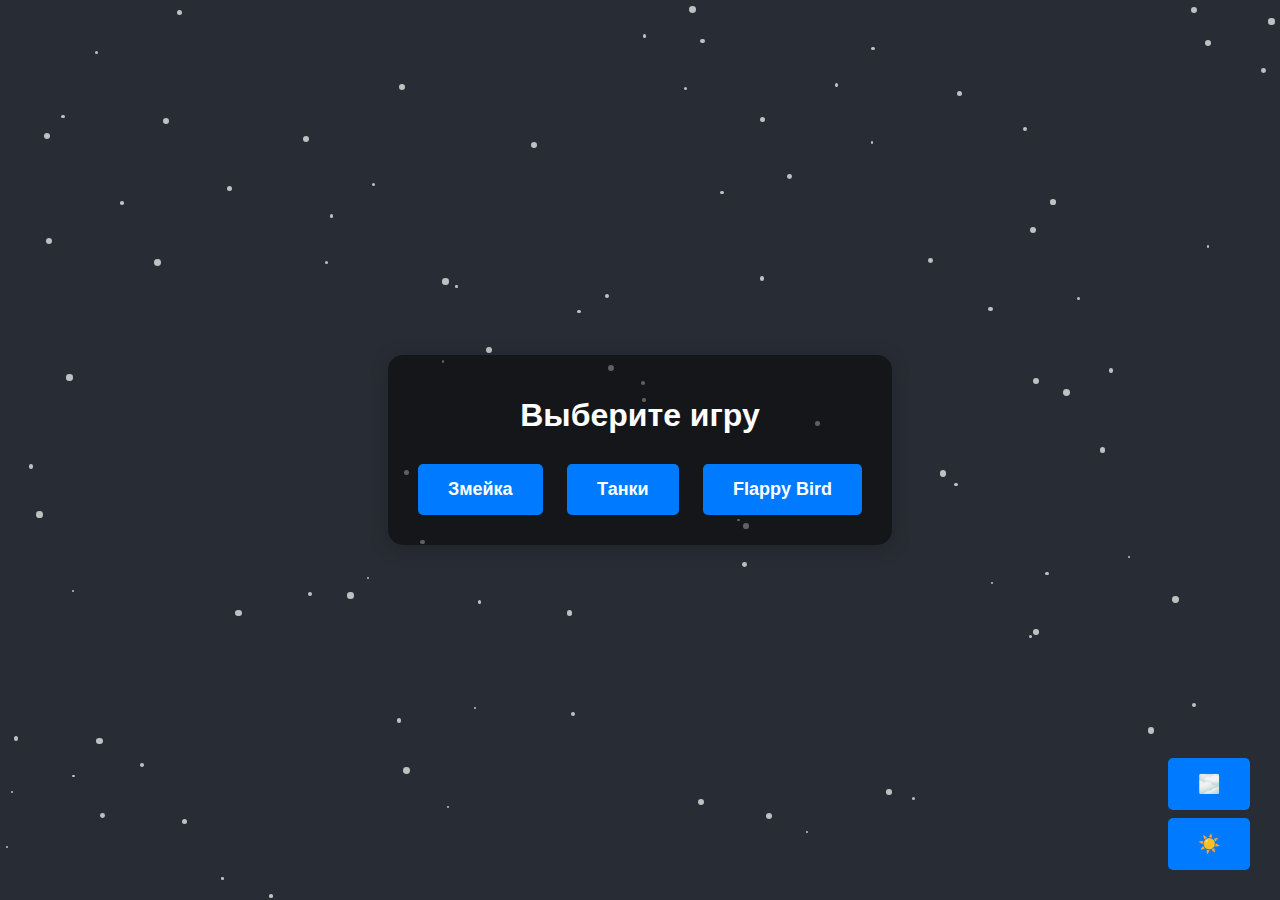
==== index.html @ 7960098c "Update and rename games.html to index.html" ====
<!DOCTYPE html>
<html lang="ru">
<head>
    <meta charset="UTF-8">
    <meta name="viewport" content="width=device-width, initial-scale=1.0">
    <title>Меню игр</title>
    <link rel="stylesheet" href="styles.css">
</head>
<body>
    <div id="background"></div>
    <div id="menu">
        <h1>Выберите игру</h1>
        <button onclick="startGame('змейка/html.html')">Змейка</button>
        <button onclick="startGame('tanki/index.html')">Танки</button>
        <button onclick="startGame('flappyBird/index.html')">Flappy Bird</button>
    </div>
    <button id="blurButton" onclick="toggleBlur()">🌫️</button>
    <button id="themeButton" onclick="toggleTheme()">☀️</button>
    <script src="menu.js"></script>
</body>
</html>
---- styles.css ----
body {
    margin: 0;
    display: flex;
    justify-content: center;
    align-items: center;
    height: 100vh;
    font-family: 'Arial', sans-serif;
    overflow: hidden;
    position: relative;
    background-color: #282c34; /* Темный фон по умолчанию */
    color: white; /* Цвет текста по умолчанию */
    transition: background-color 0.5s, color 0.5s; /* Плавный переход для фона и цвета текста */
}

.light-theme {
    background-color: #ffffff; /* Светлый фон */
    color: black; /* Цвет текста для светлой темы */
}

#background {
    position: absolute;
    top: 0;
    left: 0;
    width: 100%;
    height: 100%;
    overflow: hidden;
    z-index: 0;
}

.point {
    position: absolute;
    border-radius: 50%;
    opacity: 0.7;
    animation: move 10s linear infinite; /* Плавное движение */
}

@keyframes move {
    0% { transform: translate(0, 0); }
    100% { transform: translate(100vw, 100vh); } /* Перемещение по экрану */
}

#menu {
    text-align: center;
    border-radius: 15px;
    padding: 20px;
    box-shadow: 0 4px 20px rgba(0, 0, 0, 0.2);
    position: relative;
    z-index: 1;
    transition: background-color 0.5s, color 0.5s; /* Плавный переход для фона и цвета текста меню */
    background: rgba(0, 0, 0, 0.5); /* Темный фон по умолчанию */
}

.light-theme #menu {
    background: rgba(255, 255, 255, 0.9); /* Светлый фон для меню */
}

h1 {
    margin-bottom: 20px;
}

button {
    padding: 15px 30px;
    margin: 10px;
    font-size: 18px;
    font-weight: bold;
    color: white;
    background-color: #007bff;
    border: none;
    border-radius: 5px;
    cursor: pointer;
    transition: background-color 0.3s, transform 0.3s;
}

button:hover {
    background-color: #0056b3;
    transform: translateY(-5px) scale(1.05);
}

button:active {
    background-color: #004494;
    transform: scale(0.95) rotate(3deg);
}

#blurButton {
    position: absolute;
    bottom: 80px; /* Подняли кнопку выше */
    right: 20px;
    z-index: 1; /* Чтобы кнопка была выше фона */
}

#themeButton {
    position: absolute;
    bottom: 20px;
    right: 20px;
    z-index: 1; /* Чтобы кнопка была выше фона */
}

@media (max-width: 600px) {
    button {
        width: 100%;
    }
}
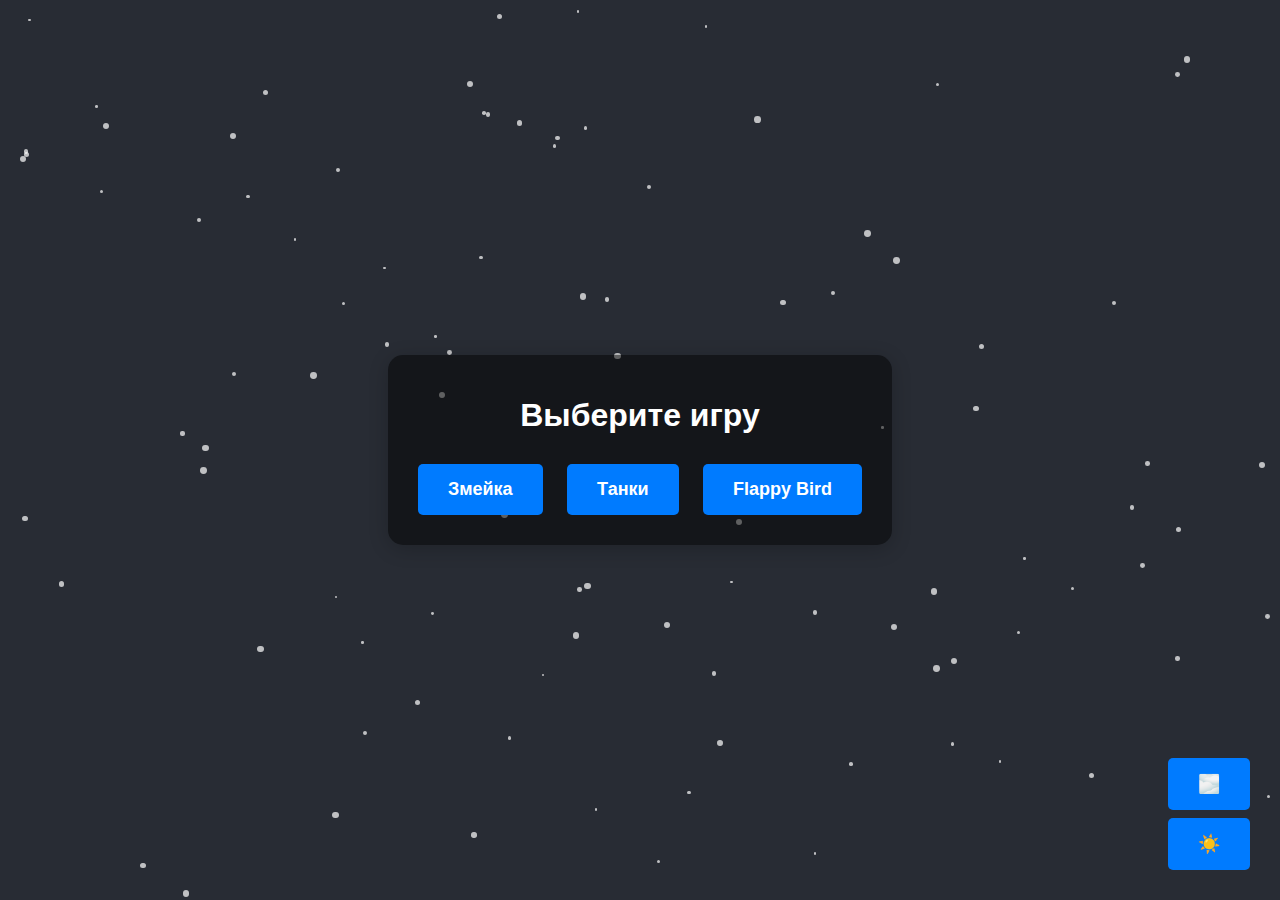
==== commit ac600262: "Update index.html" ====
--- a/index.html
+++ b/index.html
@@ -12,7 +12,7 @@
         <h1>Выберите игру</h1>
         <button onclick="startGame('змейка/html.html')">Змейка</button>
         <button onclick="startGame('tanki/index.html')">Танки</button>
-        <button onclick="startGame('flappyBird/index.html')">Flappy Bird</button>
+        <button onclick="startGame('flapybird/flapybird.html')">Flappy Bird</button>
     </div>
     <button id="blurButton" onclick="toggleBlur()">🌫️</button>
     <button id="themeButton" onclick="toggleTheme()">☀️</button>
